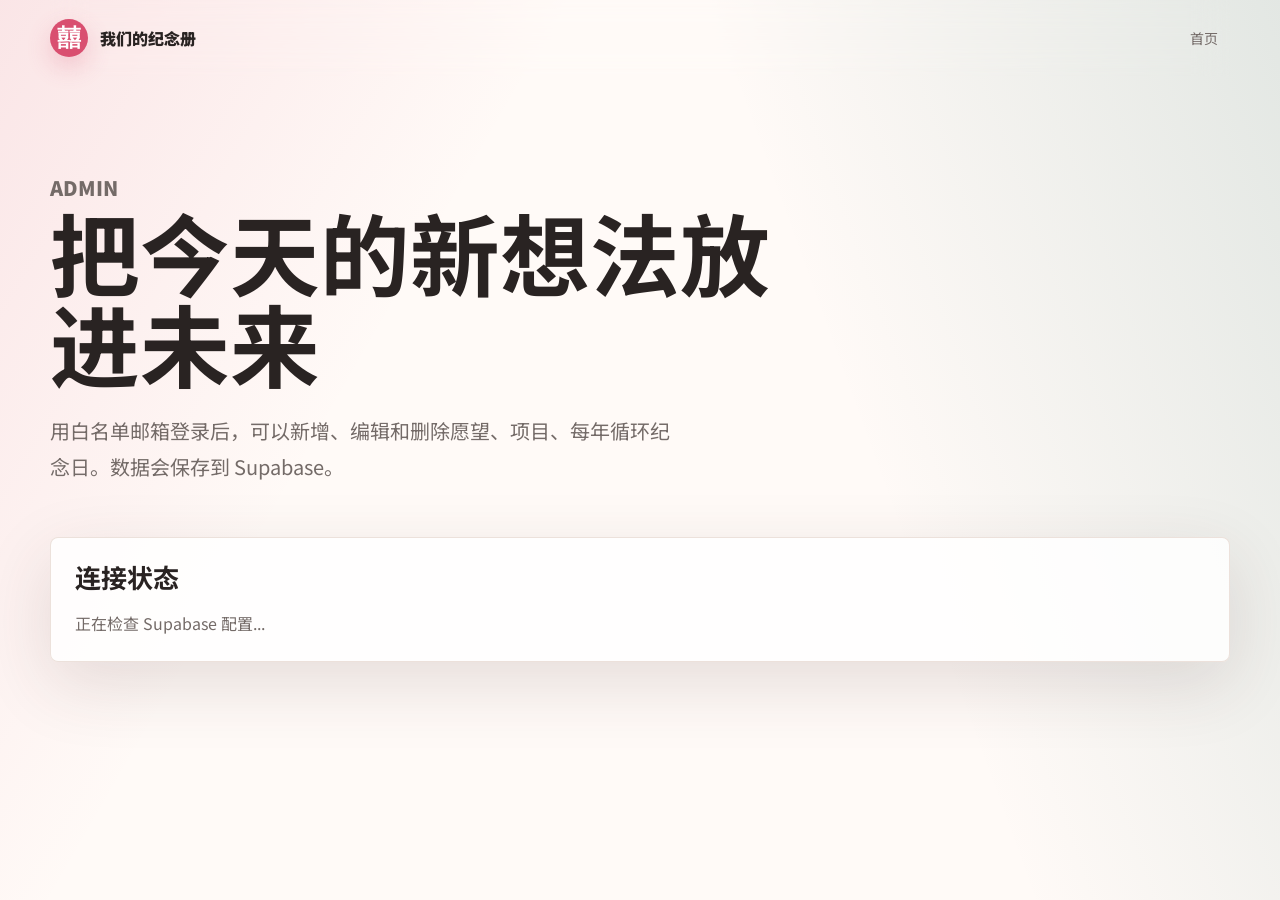
==== admin.html @ c31b3c4a "Initial love memory page" ====
<!doctype html>
<html lang="zh-CN">
  <head>
    <meta charset="utf-8" />
    <meta name="viewport" content="width=device-width, initial-scale=1" />
    <title>管理我们的纪念册</title>
    <meta name="robots" content="noindex" />
    <link rel="preconnect" href="https://fonts.googleapis.com" />
    <link rel="preconnect" href="https://fonts.gstatic.com" crossorigin />
    <link
      href="https://fonts.googleapis.com/css2?family=Ma+Shan+Zheng&family=Noto+Sans+SC:wght@400;500;700;900&display=swap"
      rel="stylesheet"
    />
    <link rel="stylesheet" href="./src/styles.css" />
  </head>
  <body>
    <div class="page-shell admin-shell">
      <header class="topbar">
        <a class="brand" href="./index.html">
          <span class="brand-mark">囍</span>
          <span>我们的纪念册</span>
        </a>
        <nav class="nav-links" aria-label="页面导航">
          <a href="./index.html">首页</a>
          <button class="link-button" id="logout-button" type="button" hidden>退出</button>
        </nav>
      </header>

      <main class="admin-layout">
        <section class="admin-hero">
          <p class="eyebrow">Admin</p>
          <h1>把今天的新想法放进未来</h1>
          <p>
            用白名单邮箱登录后，可以新增、编辑和删除愿望、项目、每年循环纪念日。数据会保存到 Supabase。
          </p>
        </section>

        <section class="panel" id="setup-panel">
          <h2>连接状态</h2>
          <p id="setup-status">正在检查 Supabase 配置...</p>
        </section>

        <section class="panel" id="login-panel" hidden>
          <h2>邮箱登录</h2>
          <form class="login-form" id="login-form">
            <label>
              邮箱
              <input id="email-input" type="email" required placeholder="you@example.com" />
            </label>
            <button class="button primary" type="submit">发送登录链接</button>
          </form>
        </section>

        <section class="editor-grid" id="editor-panel" hidden>
          <form class="panel item-form" id="item-form">
            <h2 id="form-title">添加记录</h2>
            <input id="item-id" type="hidden" />
            <label>
              类型
              <select id="item-type" required>
                <option value="wish">愿望</option>
                <option value="project">项目</option>
                <option value="anniversary">每年纪念日</option>
              </select>
            </label>
            <label>
              标题
              <input id="item-title" maxlength="80" required placeholder="比如：去海边看一次日出" />
            </label>
            <label>
              日期
              <input id="item-date" type="date" />
            </label>
            <label id="item-status-field">
              状态
              <select id="item-status">
                <option value="todo">未完成</option>
                <option value="doing">进行中</option>
                <option value="done">已完成</option>
              </select>
            </label>
            <label>
              图片地址
              <input id="item-image" type="url" placeholder="https://..." />
            </label>
            <label>
              描述
              <textarea id="item-description" rows="5" placeholder="写一点故事或备注"></textarea>
            </label>
            <div class="form-actions">
              <button class="button primary" type="submit">保存</button>
              <button class="button ghost" id="reset-form" type="button">清空</button>
            </div>
          </form>

          <section class="panel">
            <div class="list-header">
              <h2>已有记录</h2>
              <select id="filter-type" aria-label="筛选类型">
                <option value="all">全部</option>
                <option value="wish">愿望</option>
                <option value="project">项目</option>
                <option value="anniversary">纪念日</option>
              </select>
            </div>
            <div class="admin-list" id="admin-list"></div>
          </section>
        </section>
      </main>
    </div>

    <div class="toast" id="toast" role="status" aria-live="polite"></div>
    <script type="module" src="./src/admin.js"></script>
  </body>
</html>
---- src/styles.css ----
:root {
  color-scheme: light;
  --ink: #292322;
  --muted: #746b68;
  --paper: #fffaf7;
  --panel: #ffffff;
  --line: #eaded8;
  --rose: #d94f70;
  --rose-dark: #a83455;
  --mint: #427c73;
  --gold: #b5792f;
  --blue: #466a9f;
  --shadow: 0 22px 70px rgba(73, 41, 44, 0.14);
}

* {
  box-sizing: border-box;
}

[hidden] {
  display: none !important;
}

html {
  scroll-behavior: smooth;
}

body {
  margin: 0;
  min-height: 100vh;
  color: var(--ink);
  font-family: "Noto Sans SC", system-ui, -apple-system, BlinkMacSystemFont, "Segoe UI", sans-serif;
  background:
    linear-gradient(120deg, rgba(217, 79, 112, 0.12), transparent 32%),
    linear-gradient(250deg, rgba(66, 124, 115, 0.15), transparent 36%),
    var(--paper);
}

a {
  color: inherit;
  text-decoration: none;
}

button,
input,
select,
textarea {
  font: inherit;
}

.page-shell {
  width: min(1180px, calc(100% - 32px));
  margin: 0 auto;
}

.topbar {
  position: sticky;
  top: 0;
  z-index: 20;
  display: flex;
  align-items: center;
  justify-content: space-between;
  gap: 20px;
  padding: 18px 0;
  backdrop-filter: blur(16px);
}

.brand,
.nav-links {
  display: flex;
  align-items: center;
  gap: 12px;
}

.brand {
  font-weight: 900;
}

.brand-mark {
  display: grid;
  width: 38px;
  height: 38px;
  place-items: center;
  border-radius: 50%;
  color: white;
  font-family: "Ma Shan Zheng", cursive;
  font-size: 24px;
  background: var(--rose);
  box-shadow: 0 10px 24px rgba(217, 79, 112, 0.24);
}

.nav-links {
  color: var(--muted);
  font-size: 14px;
}

.nav-links a,
.link-button {
  padding: 10px 12px;
  border-radius: 999px;
}

.nav-links a:hover,
.link-button:hover {
  color: var(--ink);
  background: rgba(255, 255, 255, 0.72);
}

.link-button {
  border: 0;
  color: var(--muted);
  background: transparent;
  cursor: pointer;
}

.hero {
  display: grid;
  grid-template-columns: minmax(0, 1.1fr) 420px;
  gap: 36px;
  align-items: end;
  min-height: 640px;
  padding: 82px 0 48px;
}

.hero-copy h1,
.admin-hero h1 {
  max-width: 760px;
  margin: 0;
  font-size: clamp(42px, 7vw, 92px);
  line-height: 1.02;
  letter-spacing: 0;
}

.eyebrow,
.section-heading p {
  margin: 0 0 14px;
  color: var(--rose-dark);
  font-weight: 900;
  letter-spacing: 0;
  text-transform: uppercase;
}

.hero-text,
.admin-hero p {
  max-width: 620px;
  margin: 24px 0 0;
  color: var(--muted);
  font-size: 20px;
  line-height: 1.8;
}

.hero-actions,
.form-actions {
  display: flex;
  flex-wrap: wrap;
  gap: 12px;
  margin-top: 34px;
}

.button {
  display: inline-flex;
  min-height: 44px;
  align-items: center;
  justify-content: center;
  border: 1px solid transparent;
  border-radius: 8px;
  padding: 0 18px;
  font-weight: 800;
  cursor: pointer;
}

.button.primary {
  color: white;
  background: var(--rose);
  box-shadow: 0 14px 28px rgba(217, 79, 112, 0.22);
}

.button.ghost {
  color: var(--ink);
  border-color: var(--line);
  background: rgba(255, 255, 255, 0.72);
}

.button.danger {
  color: white;
  background: #9d3542;
}

.button.compact {
  min-height: 36px;
  padding: 0 12px;
  font-size: 13px;
}

.time-card,
.panel,
.memory-card {
  border: 1px solid rgba(234, 222, 216, 0.9);
  border-radius: 8px;
  background: rgba(255, 255, 255, 0.82);
  box-shadow: var(--shadow);
}

.time-card {
  padding: 28px;
}

.time-card-label {
  color: var(--muted);
  font-weight: 700;
}

.time-grid {
  display: grid;
  grid-template-columns: minmax(88px, 1.35fr) repeat(3, minmax(68px, 1fr));
  gap: 10px;
  margin: 22px 0;
}

.time-grid div {
  min-width: 0;
  padding: 16px 8px;
  border-radius: 8px;
  text-align: center;
  background: #fff4f0;
}

.time-grid strong {
  display: block;
  color: var(--rose-dark);
  font-size: clamp(22px, 3vw, 38px);
  line-height: 1;
}

.time-grid span {
  color: var(--muted);
  font-size: 13px;
}

.time-card p {
  margin: 0;
  color: var(--mint);
  font-weight: 800;
}

.summary-strip {
  display: grid;
  grid-template-columns: repeat(3, 1fr);
  gap: 16px;
  margin: 18px 0 28px;
}

.summary-strip article {
  padding: 26px;
  border-left: 4px solid var(--rose);
  border-radius: 8px;
  background: rgba(255, 255, 255, 0.64);
}

.summary-strip span {
  font-size: 42px;
  font-weight: 900;
}

.summary-strip p {
  margin: 4px 0 0;
  color: var(--muted);
}

.special-days {
  display: grid;
  grid-template-columns: 1fr;
  gap: 0;
  align-items: stretch;
  margin: 0 0 64px;
  border: 1px solid rgba(234, 222, 216, 0.9);
  border-radius: 8px;
  overflow: hidden;
  background: rgba(255, 255, 255, 0.78);
  box-shadow: var(--shadow);
}

.special-hero {
  display: flex;
  align-items: baseline;
  gap: 18px;
  min-height: 0;
  padding: 28px;
  color: white;
  background:
    linear-gradient(rgba(41, 35, 34, 0.12), rgba(41, 35, 34, 0.2)),
    var(--rose);
}

.special-hero span {
  font-weight: 900;
  text-transform: uppercase;
}

.special-hero h2 {
  margin: 0;
  font-size: 38px;
  line-height: 1.12;
  white-space: nowrap;
}

.special-list {
  display: grid;
}

.special-row {
  display: flex;
  flex-wrap: wrap;
  align-items: baseline;
  gap: 8px;
  padding: 22px 26px;
  border-bottom: 1px solid var(--line);
  color: var(--muted);
  font-size: clamp(18px, 2.3vw, 28px);
}

.special-row:last-child {
  border-bottom: 0;
}

.special-row strong {
  color: var(--gold);
  font-size: 1.16em;
  font-weight: 900;
}

.photo-reel {
  display: grid;
  grid-template-columns: minmax(0, 1fr) 360px;
  gap: 28px;
  align-items: center;
  margin: 0 0 64px;
}

.photo-stage {
  position: relative;
  min-height: 380px;
  overflow: hidden;
  border-radius: 8px;
  background: rgba(255, 255, 255, 0.72);
  box-shadow: var(--shadow);
}

.reel-photo {
  position: absolute;
  inset: 0;
  width: 100%;
  height: 100%;
  object-fit: cover;
  opacity: 0;
  transform: scale(1.02);
  transition:
    opacity 0.9s ease,
    transform 4.2s ease;
}

.reel-photo.active {
  opacity: 1;
  transform: scale(1);
}

.photo-placeholder {
  display: grid;
  min-height: 380px;
  place-items: center;
  padding: 28px;
  color: var(--muted);
  text-align: center;
  border: 1px dashed var(--line);
}

.photo-copy p {
  margin: 0 0 12px;
  color: var(--rose-dark);
  font-weight: 900;
  text-transform: uppercase;
}

.photo-copy h2 {
  margin: 0;
  font-size: clamp(30px, 4vw, 52px);
  line-height: 1.12;
}

.period-calendar {
  margin: 72px 0 64px;
  border: 1px solid rgba(234, 222, 216, 0.9);
  border-radius: 8px;
  padding: 26px;
  background: rgba(255, 255, 255, 0.82);
  box-shadow: var(--shadow);
}

.calendar-heading {
  display: flex;
  align-items: center;
  justify-content: space-between;
  gap: 18px;
  margin-bottom: 16px;
}

.calendar-heading p {
  margin: 0 0 8px;
  color: var(--rose-dark);
  font-weight: 900;
  text-transform: uppercase;
}

.calendar-heading h2 {
  margin: 0;
  font-size: clamp(28px, 4vw, 46px);
  line-height: 1.12;
}

.calendar-actions {
  display: flex;
  align-items: center;
  gap: 10px;
  color: var(--ink);
}

.calendar-actions strong {
  min-width: 128px;
  text-align: center;
}

.icon-button {
  display: inline-grid;
  width: 38px;
  height: 38px;
  place-items: center;
  border: 1px solid var(--line);
  border-radius: 8px;
  color: var(--ink);
  font-size: 24px;
  background: white;
  cursor: pointer;
}

.calendar-legend {
  display: flex;
  gap: 16px;
  margin-bottom: 18px;
  color: var(--muted);
  font-size: 14px;
}

.period-form {
  display: grid;
  grid-template-columns: repeat(2, minmax(0, 1fr)) auto auto;
  gap: 12px;
  align-items: end;
  margin: 0 0 18px;
}

.period-ranges {
  display: flex;
  flex-wrap: wrap;
  gap: 10px;
  margin: 0 0 18px;
}

.period-chip,
.period-empty {
  display: inline-flex;
  align-items: center;
  gap: 8px;
  border-radius: 999px;
  padding: 8px 12px;
  color: var(--rose-dark);
  font-size: 13px;
  font-weight: 900;
  background: rgba(217, 79, 112, 0.12);
}

.period-empty {
  color: var(--muted);
  background: rgba(255, 255, 255, 0.72);
}

.period-chip button {
  display: grid;
  width: 22px;
  height: 22px;
  place-items: center;
  border: 0;
  border-radius: 50%;
  color: white;
  background: var(--rose);
  cursor: pointer;
}

.calendar-legend span {
  display: inline-flex;
  align-items: center;
  gap: 7px;
}

.legend-dot {
  width: 11px;
  height: 11px;
  border-radius: 50%;
}

.legend-dot.actual {
  background: var(--rose);
}

.legend-dot.predicted {
  background: #f5b6c4;
}

.calendar-grid {
  display: grid;
  grid-template-columns: repeat(7, minmax(0, 1fr));
  gap: 8px;
}

.calendar-weekday,
.calendar-cell {
  min-width: 0;
  text-align: center;
}

.calendar-weekday {
  color: var(--muted);
  font-size: 13px;
  font-weight: 900;
}

.calendar-cell {
  display: grid;
  min-height: 52px;
  place-items: center;
  border: 1px solid var(--line);
  border-radius: 8px;
  color: var(--muted);
  background: #fffaf7;
}

.calendar-cell span {
  display: grid;
  width: 34px;
  height: 34px;
  place-items: center;
  border-radius: 50%;
  font-weight: 900;
}

.calendar-cell.actual {
  border-color: rgba(217, 79, 112, 0.45);
  color: white;
  background: rgba(217, 79, 112, 0.9);
}

.calendar-cell.predicted {
  border-color: rgba(217, 79, 112, 0.18);
  color: var(--rose-dark);
  background: rgba(217, 79, 112, 0.12);
}

.calendar-cell.today span {
  outline: 2px solid var(--mint);
  outline-offset: 2px;
}

.section {
  padding: 72px 0;
}

.section.alt {
  border-top: 1px solid rgba(234, 222, 216, 0.82);
  border-bottom: 1px solid rgba(234, 222, 216, 0.82);
}

.section-heading {
  margin-bottom: 28px;
}

.section-heading h2,
.panel h2 {
  margin: 0;
  font-size: clamp(28px, 4vw, 46px);
  line-height: 1.15;
}

.card-grid {
  display: grid;
  grid-template-columns: repeat(3, minmax(0, 1fr));
  gap: 18px;
}

.memory-card {
  overflow: hidden;
  display: block;
  color: inherit;
  transition:
    transform 0.18s ease,
    box-shadow 0.18s ease;
}

.memory-card:hover {
  transform: translateY(-3px);
  box-shadow: 0 26px 76px rgba(73, 41, 44, 0.18);
}

.memory-card.status-done {
  opacity: 0.72;
}

.memory-card.status-done h3 {
  text-decoration: line-through;
  text-decoration-thickness: 2px;
  text-decoration-color: rgba(181, 121, 47, 0.46);
}

.memory-card img {
  width: 100%;
  aspect-ratio: 4 / 3;
  object-fit: cover;
}

.memory-card-body {
  padding: 22px;
}

.meta-row {
  display: flex;
  justify-content: space-between;
  gap: 14px;
  color: var(--gold);
  font-size: 13px;
  font-weight: 900;
}

.memory-card h3,
.timeline-item h3,
.admin-item h3 {
  margin: 12px 0 8px;
  font-size: 22px;
}

.memory-card p,
.timeline-item p,
.admin-item p,
.panel p {
  margin: 0;
  color: var(--muted);
  line-height: 1.7;
}

.countdown {
  display: inline-flex;
  margin-top: 18px;
  color: var(--mint);
}

.status-pill,
.admin-status {
  display: inline-flex;
  align-items: center;
  width: max-content;
  margin-top: 16px;
  border-radius: 999px;
  padding: 6px 10px;
  color: var(--mint);
  font-size: 13px;
  font-weight: 900;
  background: rgba(66, 124, 115, 0.12);
}

.status-done .status-pill {
  color: var(--gold);
  background: rgba(181, 121, 47, 0.14);
}

.empty-state {
  grid-column: 1 / -1;
  padding: 26px;
  border: 1px dashed var(--line);
  border-radius: 8px;
  color: var(--muted);
  text-align: center;
  background: rgba(255, 255, 255, 0.56);
}

.timeline {
  display: grid;
  gap: 16px;
}

.timeline-item {
  display: grid;
  grid-template-columns: 180px minmax(0, 1fr);
  gap: 24px;
  padding: 24px 0;
  border-bottom: 1px solid var(--line);
}

.timeline-item time {
  color: var(--rose-dark);
  font-weight: 900;
}

.timeline-item span {
  color: var(--blue);
  font-size: 13px;
  font-weight: 900;
}

.admin-shell {
  padding-bottom: 72px;
}

.admin-layout {
  display: grid;
  gap: 22px;
}

.admin-hero {
  padding: 70px 0 30px;
}

.panel {
  padding: 24px;
}

.panel h2 {
  margin-bottom: 18px;
  font-size: 26px;
}

.editor-grid {
  display: grid;
  grid-template-columns: 420px minmax(0, 1fr);
  gap: 22px;
  align-items: start;
}

.item-form,
.login-form {
  display: grid;
  gap: 16px;
}

label {
  display: grid;
  gap: 8px;
  color: var(--muted);
  font-weight: 800;
}

input,
select,
textarea {
  width: 100%;
  border: 1px solid var(--line);
  border-radius: 8px;
  padding: 12px 13px;
  color: var(--ink);
  background: white;
  outline: none;
}

textarea {
  resize: vertical;
}

input:focus,
select:focus,
textarea:focus {
  border-color: var(--rose);
  box-shadow: 0 0 0 4px rgba(217, 79, 112, 0.12);
}

.list-header,
.admin-item,
.admin-item-actions {
  display: flex;
  align-items: center;
  gap: 14px;
}

.list-header {
  justify-content: space-between;
  margin-bottom: 14px;
}

.list-header select {
  width: 150px;
}

.admin-list {
  display: grid;
  gap: 12px;
}

.admin-item {
  justify-content: space-between;
  padding: 16px;
  border: 1px solid var(--line);
  border-radius: 8px;
  background: #fffaf7;
}

.admin-item span {
  color: var(--gold);
  font-size: 12px;
  font-weight: 900;
}

.toast {
  position: fixed;
  right: 24px;
  bottom: 24px;
  z-index: 50;
  max-width: min(420px, calc(100% - 48px));
  padding: 14px 16px;
  border-radius: 8px;
  color: white;
  background: var(--ink);
  opacity: 0;
  transform: translateY(12px);
  transition: 0.2s ease;
  pointer-events: none;
}

.toast.visible {
  opacity: 1;
  transform: translateY(0);
}

@media (max-width: 900px) {
  .hero,
  .editor-grid {
    grid-template-columns: 1fr;
  }

  .hero {
    min-height: 0;
    padding-top: 48px;
  }

  .card-grid {
    grid-template-columns: repeat(2, minmax(0, 1fr));
  }

  .special-days {
    grid-template-columns: 1fr;
  }

  .special-hero {
    min-height: 0;
  }

  .special-hero h2 {
    font-size: 34px;
  }

  .photo-reel {
    grid-template-columns: 1fr;
  }

  .photo-copy {
    order: -1;
  }

  .calendar-heading {
    align-items: flex-start;
    flex-direction: column;
  }

  .period-form {
    grid-template-columns: 1fr 1fr;
  }

  .period-form .button {
    width: 100%;
  }
}

@media (max-width: 640px) {
  .page-shell {
    width: min(100% - 22px, 1180px);
  }

  .topbar,
  .nav-links,
  .summary-strip,
  .time-grid,
  .timeline-item,
  .admin-item,
  .admin-item-actions {
    align-items: stretch;
  }

  .topbar {
    position: static;
    flex-direction: column;
  }

  .nav-links {
    flex-wrap: wrap;
    justify-content: center;
  }

  .hero-copy h1,
  .admin-hero h1 {
    font-size: 44px;
  }

  .hero-text,
  .admin-hero p {
    font-size: 17px;
  }

  .time-grid,
  .summary-strip,
  .special-days,
  .card-grid,
  .timeline-item {
    grid-template-columns: 1fr;
  }

  .special-hero {
    flex-direction: column;
    gap: 8px;
  }

  .special-hero h2 {
    font-size: 30px;
  }

  .photo-stage,
  .photo-placeholder {
    min-height: 260px;
  }

  .period-calendar {
    padding: 18px;
  }

  .period-form {
    grid-template-columns: 1fr;
  }

  .calendar-grid {
    gap: 5px;
  }

  .calendar-cell {
    min-height: 42px;
  }

  .calendar-cell span {
    width: 30px;
    height: 30px;
  }

  .admin-item,
  .admin-item-actions {
    flex-direction: column;
  }

  .admin-item-actions .button {
    width: 100%;
  }
}
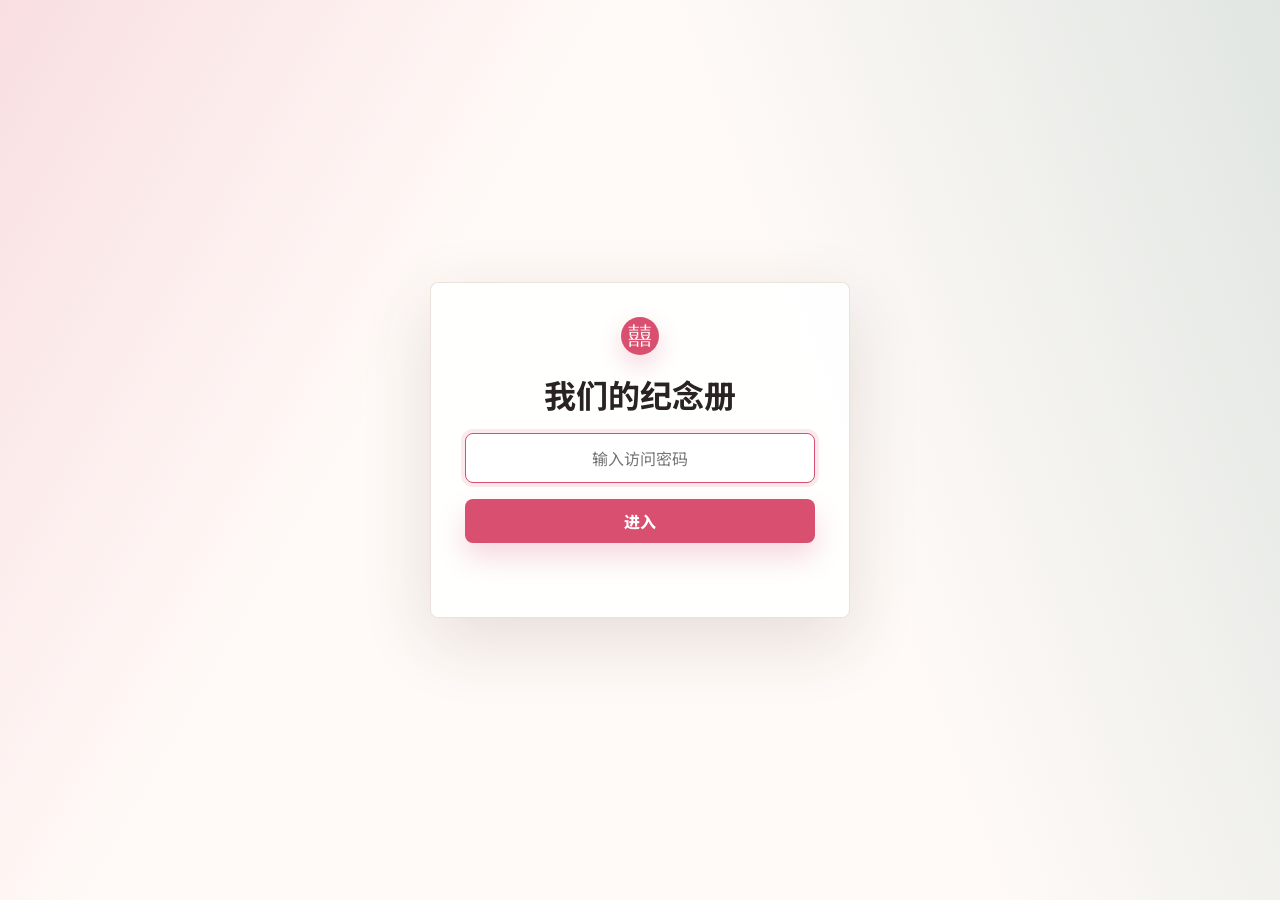
==== commit fe0fa092: "Add page access password" ====
--- a/admin.html
+++ b/admin.html
@@ -14,6 +14,15 @@
     <link rel="stylesheet" href="./src/styles.css" />
   </head>
   <body>
+    <section class="lock-screen" id="lock-screen" hidden>
+      <form class="lock-card" id="lock-form">
+        <span class="brand-mark">囍</span>
+        <h1>我们的纪念册</h1>
+        <input id="lock-password" type="password" placeholder="输入访问密码" autocomplete="current-password" />
+        <button class="button primary" type="submit">进入</button>
+        <p id="lock-message"></p>
+      </form>
+    </section>
     <div class="page-shell admin-shell">
       <header class="topbar">
         <a class="brand" href="./index.html">
@@ -110,6 +119,7 @@
     </div>
 
     <div class="toast" id="toast" role="status" aria-live="polite"></div>
+    <script type="module" src="./src/access.js"></script>
     <script type="module" src="./src/admin.js"></script>
   </body>
 </html>
--- a/src/styles.css
+++ b/src/styles.css
@@ -36,6 +36,59 @@
     var(--paper);
 }
 
+.access-locked body {
+  overflow: hidden;
+}
+
+.access-locked .page-shell {
+  display: none;
+}
+
+.lock-screen {
+  position: fixed;
+  inset: 0;
+  z-index: 100;
+  display: grid;
+  place-items: center;
+  padding: 24px;
+  background:
+    linear-gradient(120deg, rgba(217, 79, 112, 0.16), transparent 34%),
+    linear-gradient(250deg, rgba(66, 124, 115, 0.16), transparent 38%),
+    var(--paper);
+}
+
+.lock-card {
+  display: grid;
+  width: min(420px, 100%);
+  gap: 16px;
+  justify-items: center;
+  border: 1px solid rgba(234, 222, 216, 0.9);
+  border-radius: 8px;
+  padding: 34px;
+  background: rgba(255, 255, 255, 0.86);
+  box-shadow: var(--shadow);
+}
+
+.lock-card h1 {
+  margin: 0;
+  font-size: 32px;
+}
+
+.lock-card input {
+  text-align: center;
+}
+
+.lock-card .button {
+  width: 100%;
+}
+
+.lock-card p {
+  min-height: 24px;
+  margin: 0;
+  color: var(--rose-dark);
+  font-weight: 800;
+}
+
 a {
   color: inherit;
   text-decoration: none;
